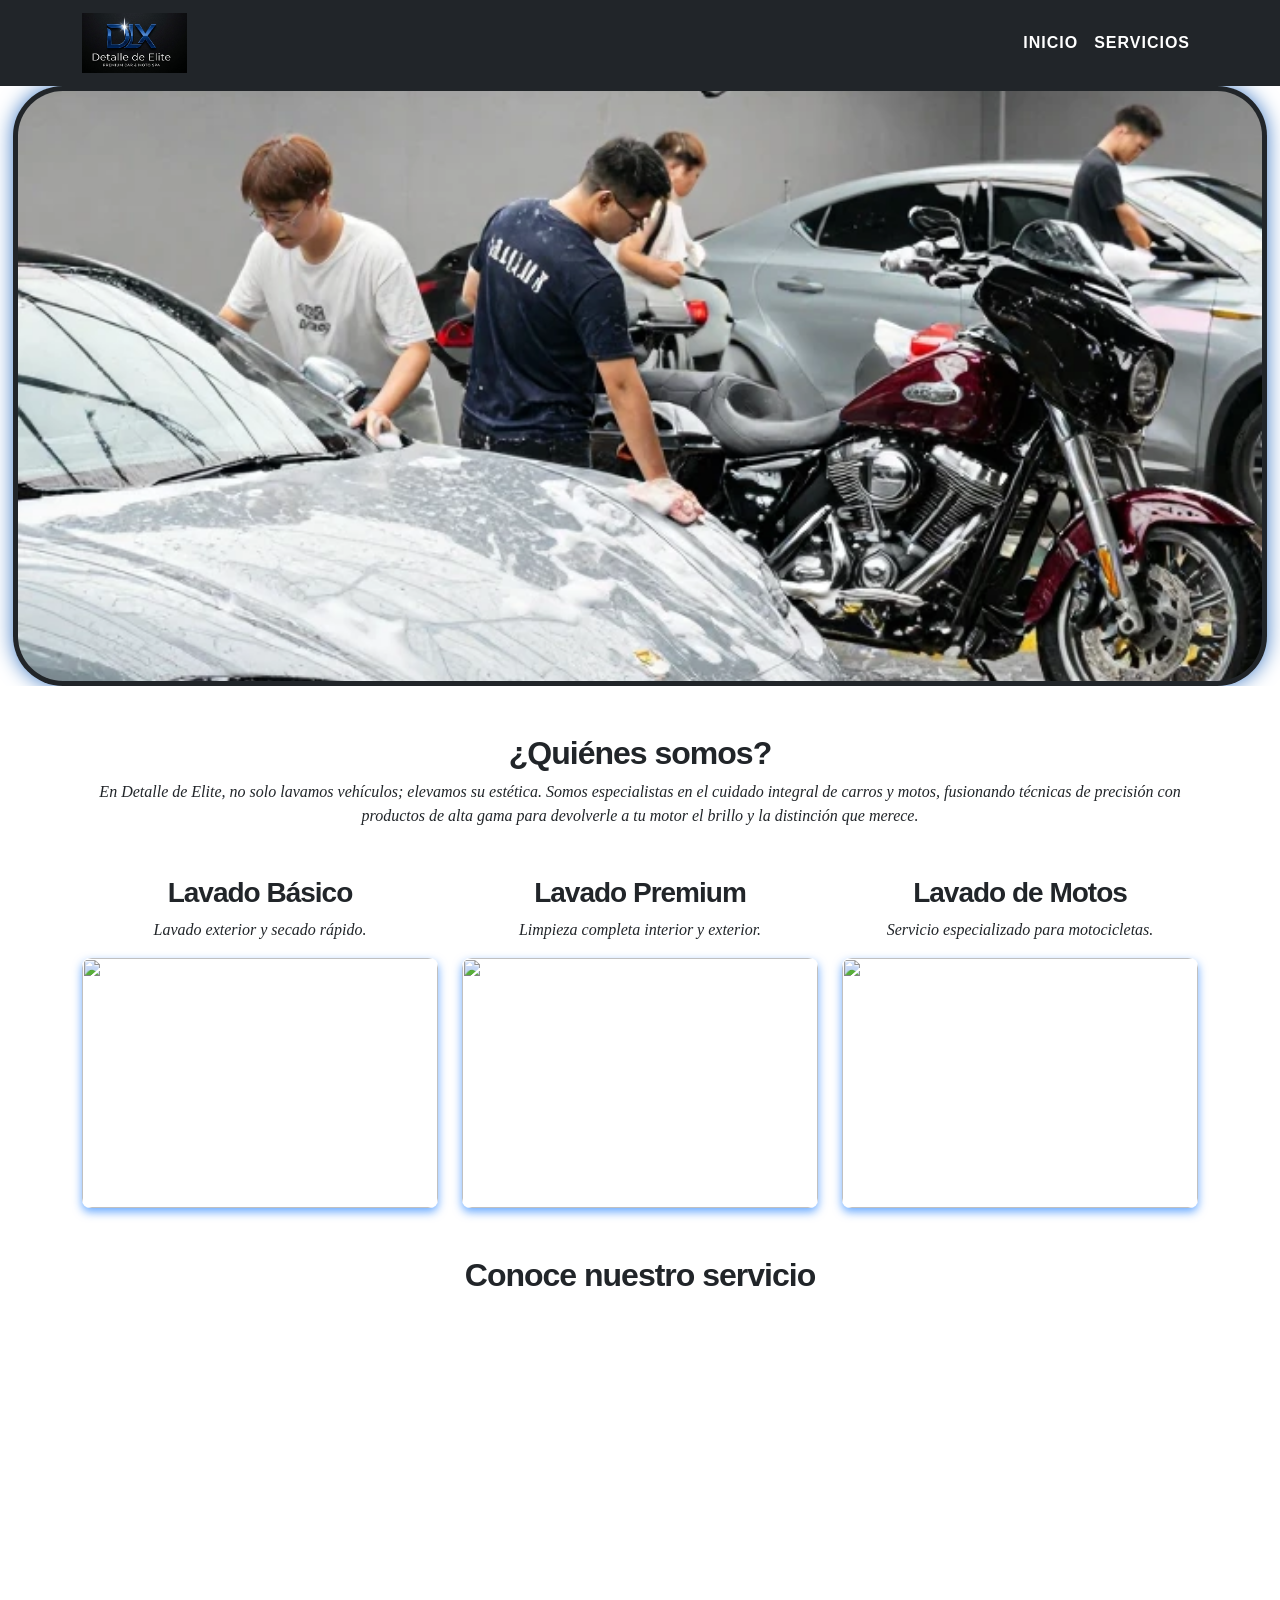
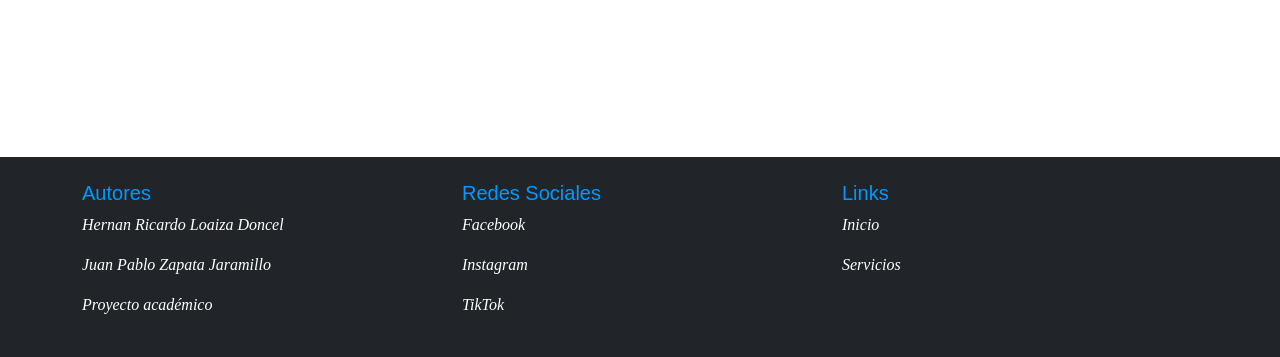
==== index.html @ a635e25a "corrigiendo rutas e imagenes" ====
<!DOCTYPE html>
<html lang="es">

<head>
  <meta charset="UTF-8">
  <meta name="viewport" content="width=device-width, initial-scale=1.0">
  <title>Lavadero Detalles De Elite</title>
  <link rel="icon" type="image/png" href="./imagenes/Logo.png" sizes="32x32">

  <!-- Bootstrap -->
  <link href="https://cdn.jsdelivr.net/npm/bootstrap@5.3.0/dist/css/bootstrap.min.css" rel="stylesheet">

  <!-- CSS propio -->
  <link rel="stylesheet" href="CSS/iniciostyle.css">
</head>

<body>

  <!-- NAVBAR -->
  <nav class="navbar navbar-expand-lg navbar-dark bg-dark">
    <div class="container">
      <a class="navbar-brand" href="index.html">
        <img src="./imagenes/Logo.png" alt="Logo Detalles De Elite" style="height: 60px; margin-right: 20px;">
      </a>

      <button class="navbar-toggler" data-bs-toggle="collapse" data-bs-target="#menu">
        <span class="navbar-toggler-icon"></span>
      </button>

      <div class="collapse navbar-collapse" id="menu">
        <ul class="navbar-nav ms-auto">
          <li class="nav-item">
            <a class="nav-link active" href="index.html"
              style="font-family: 'Trebuchet MS', sans-serif; font-weight: bold; text-transform: uppercase; letter-spacing: 1px;">Inicio</a>
          </li>
          <li class="nav-item">
            <a class="nav-link" href="pagina.html"
              style="font-family: 'Trebuchet MS', sans-serif; font-weight: bold; text-transform: uppercase; letter-spacing: 1px;">Servicios</a>
          </li>
        </ul>
      </div>
    </div>
  </nav>

  <!-- CAROUSEL -->
  <div id="carouselExample" class="carousel slide" data-bs-ride="carousel">
    <div class="carousel-inner">

      <div class="carousel-item active" data-bs-interval="3000">
        <img src="imagenes/Intro.png" class="d-block">
      </div>

      <div class="carousel-item" data-bs-interval="3000">
        <img src="imagenes/Intro1.png" class="d-block">
      </div>

      <div class="carousel-item" data-bs-interval="3000">
        <img src="imagenes/Intro2.png" class="d-block">
      </div>

      <div class="carousel-item" data-bs-interval="3000">
        <img src="imagenes/Intro3.jpg" class="d-block">
      </div>

    </div>
  </div>

  <!-- SECCIÓN 1 -->
  <section class="container mt-5">
    <h2 class="text-center">¿Quiénes somos?</h2>
    <p class="text-center">
      En Detalle de Elite, no solo lavamos vehículos; elevamos su estética. Somos especialistas en el cuidado integral
      de carros y motos, fusionando técnicas de precisión con productos de alta gama para devolverle a tu motor el
      brillo y la distinción que merece.
    </p>
  </section>

  <!-- SECCIÓN 2 -->
  <section class="container mt-5">
    <div class="row text-center">

      <div class="col-md-4">
        <h3>Lavado Básico</h3>
        <p>Lavado exterior y secado rápido.</p>
        <div class="img-container">
          <img src="imagenes/lavadobasico.jpg" class="img-fluid">
        </div>
      </div>

      <div class="col-md-4">
        <h3>Lavado Premium</h3>
        <p>Limpieza completa interior y exterior.</p>
        <div class="img-container">
          <img src="imagenes/lavadopremium.png" class="img-fluid">
        </div>
      </div>

      <div class="col-md-4">
        <h3>Lavado de Motos</h3>
        <p>Servicio especializado para motocicletas.</p>
        <div class="img-container">
          <img src="imagenes/lavadomoto.png" class="img-fluid">
        </div>
      </div>

    </div>
  </section>

  <!-- SECCIÓN 3 (VIDEO) -->
  <section class="container mt-5 text-center">
    <h2>Conoce nuestro servicio</h2>

    <iframe width="100%" height="400" 
    src="https://youtube.com/embed/6GSPquZeQvE"
    allowfullscreen>
    </iframe>
  </section>

  <!-- FOOTER -->
  <footer class="bg-dark text-white mt-5 p-4">
    <div class="container">
      <div class="row">

        <div class="col-md-4">
          <h5>Autores</h5>
          <p>Hernan Ricardo Loaiza Doncel</p>
          <p>Juan Pablo Zapata Jaramillo</p>
          <p>Proyecto académico</p>
        </div>

        <div class="col-md-4">
          <h5>Redes Sociales</h5>
          <p>Facebook</p>
          <p>Instagram</p>
          <p>TikTok</p>
        </div>

        <div class="col-md-4">
          <h5>Links</h5>
          <p><a href="./index.html" class="link-menu">Inicio</a></p>
          <p><a href="./pagina.html" class="link-menu">Servicios</a></p>
        </div>

      </div>
    </div>
  </footer>

  <!-- JS Bootstrap -->
  <script src="https://cdn.jsdelivr.net/npm/bootstrap@5.3.0/dist/js/bootstrap.bundle.min.js"></script>

</body>

</html>
---- CSS/iniciostyle.css ----
/* CAROUSEL */
.carousel-item img {
    background-color: #212529;
    padding: 5px 5px;
    height: 600px;
    width: 98%;
    object-fit: cover;
    border-radius: 50px;
    margin: auto;
    display: block;
    box-shadow: 0 0 20px #417BC5;
}

.nav-link {
    color: white;
    text-decoration: none;
}

.nav-link:hover {
    color: blue;
}

h2 {
    font-family: "Trebuchet MS", sans-serif;
    font-weight: 800;
    font-style: initial;
    letter-spacing: -1px;
}

h3 {
    font-family: "Trebuchet MS", sans-serif;
    font-weight: 800;
    font-style: initial;
    letter-spacing: -1px;
}

h5 {
    font-family: "Trebuchet MS", sans-serif;
    color: #0099ff;

}

p {
    font-family: 'Times New Roman', Times, serif;
    font-style: oblique;
}

/* IMÁGENES DE SERVICIOS */
section img {
    width: 100%;
    height: 250px;
    object-fit: cover;
    border-radius: 10px;
    margin-top: 0;
}

/* RESPONSIVE */
@media (max-width: 768px) {
    .carousel-item img {
        height: 250px;
    }
}

/* CONTENEDOR DE IMÁGENES */
.img-container {
    width: 100%;
    height: 250px;
    overflow: hidden;
    border-radius: 8px;
    margin: 0;
    display: block;
    box-shadow: 0 4px 10px rgba(0, 110, 255, 0.59);
}

/* IMÁGENES */
.img-container img {
    width: 100%;
    height: 100%;
    object-fit: cover;
    transition: transform 0.5s ease;
}

.link-menu {
    color: white;
    text-decoration: none;
}

.link-menu:hover {
    color: blue;
}
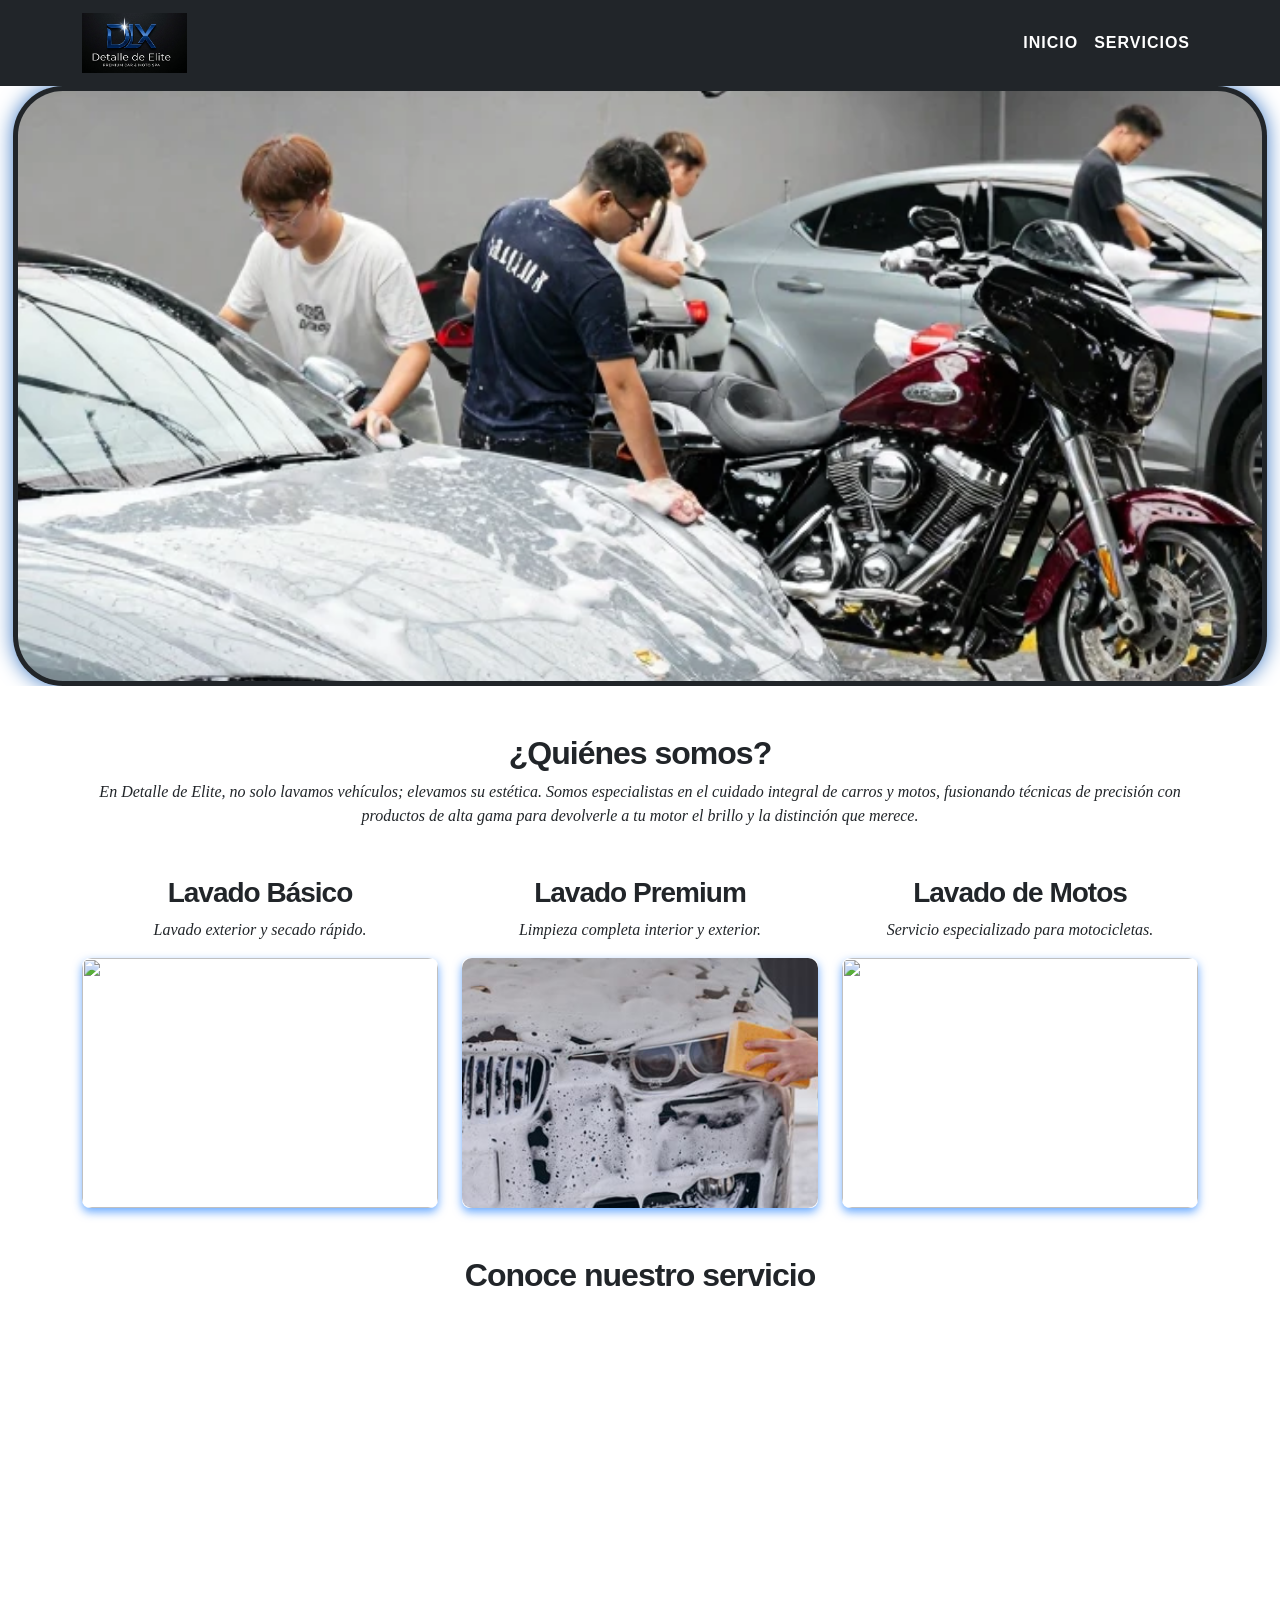
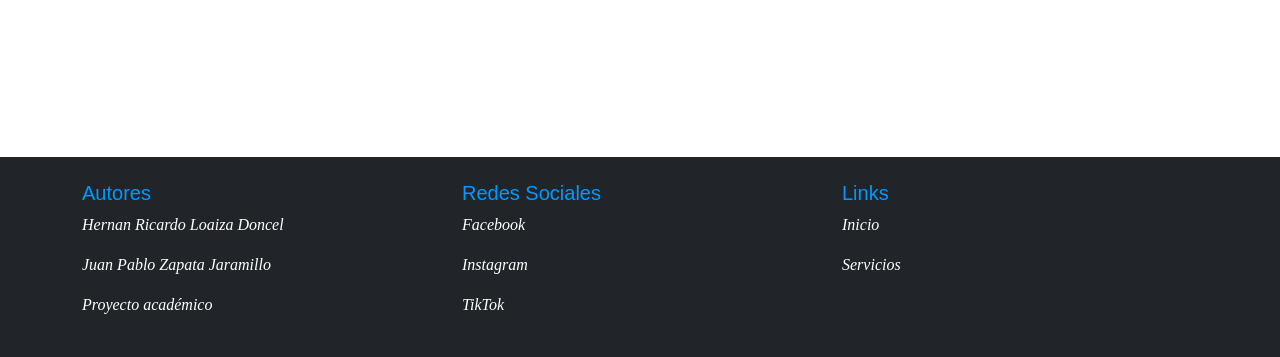
==== commit 59c84453: "imagen espuma" ====
--- a/index.html
+++ b/index.html
@@ -91,7 +91,7 @@
         <h3>Lavado Premium</h3>
         <p>Limpieza completa interior y exterior.</p>
         <div class="img-container">
-          <img src="imagenes/lavadopremium.png" class="img-fluid">
+          <img src="imagenes/lavadopremium.jpg" class="img-fluid">
         </div>
       </div>
 
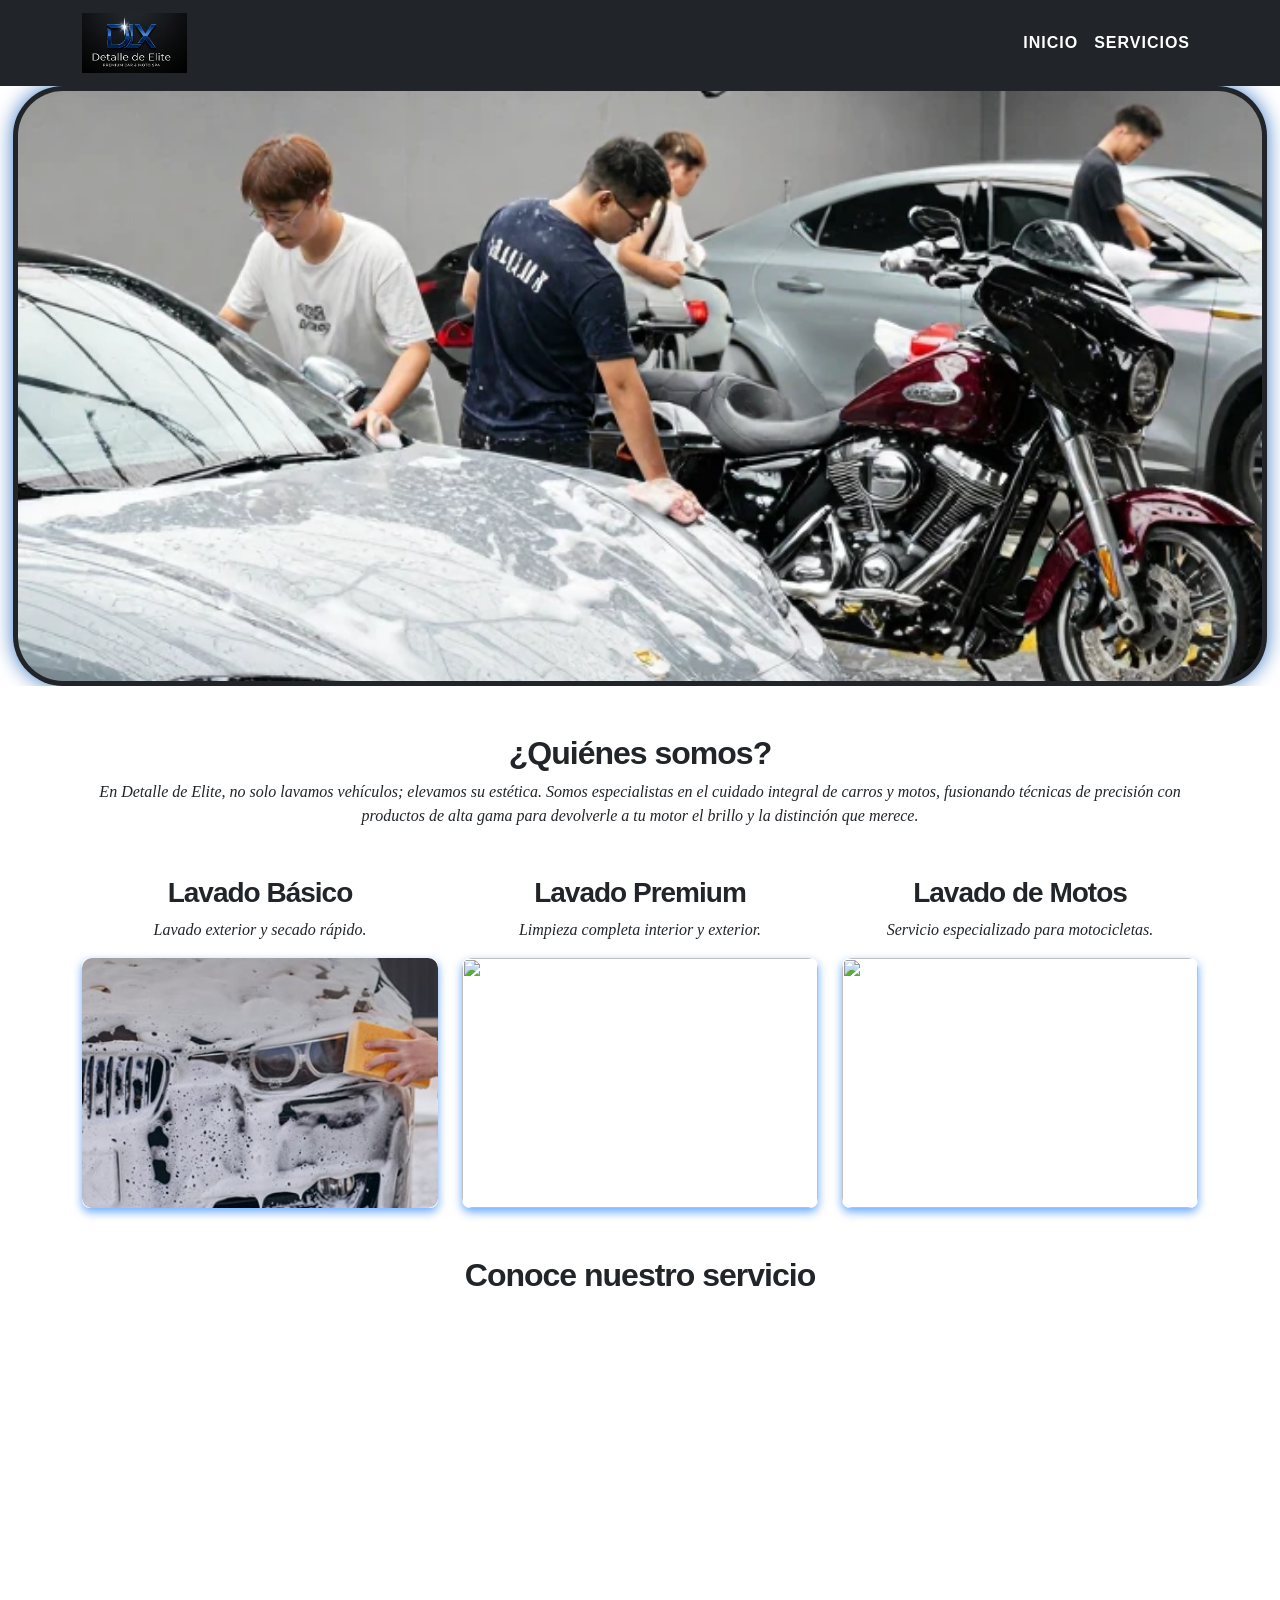
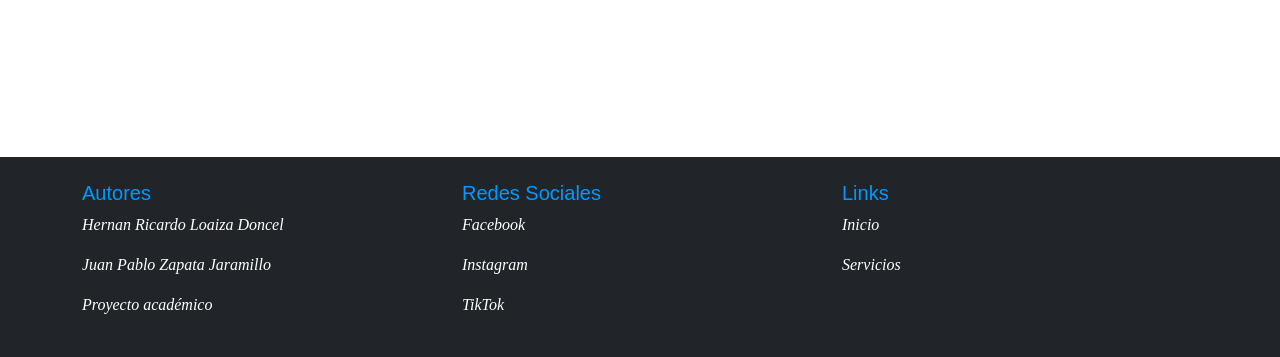
==== commit cd67ec40: "cambio de imagenes" ====
--- a/index.html
+++ b/index.html
@@ -83,7 +83,7 @@
         <h3>Lavado Básico</h3>
         <p>Lavado exterior y secado rápido.</p>
         <div class="img-container">
-          <img src="imagenes/lavadobasico.jpg" class="img-fluid">
+          <img src="imagenes/lavadopremium.jpg" class="img-fluid">
         </div>
       </div>
 
@@ -91,7 +91,7 @@
         <h3>Lavado Premium</h3>
         <p>Limpieza completa interior y exterior.</p>
         <div class="img-container">
-          <img src="imagenes/lavadopremium.jpg" class="img-fluid">
+          <img src="imagenes/lavadobasico.jpg" class="img-fluid">
         </div>
       </div>
 
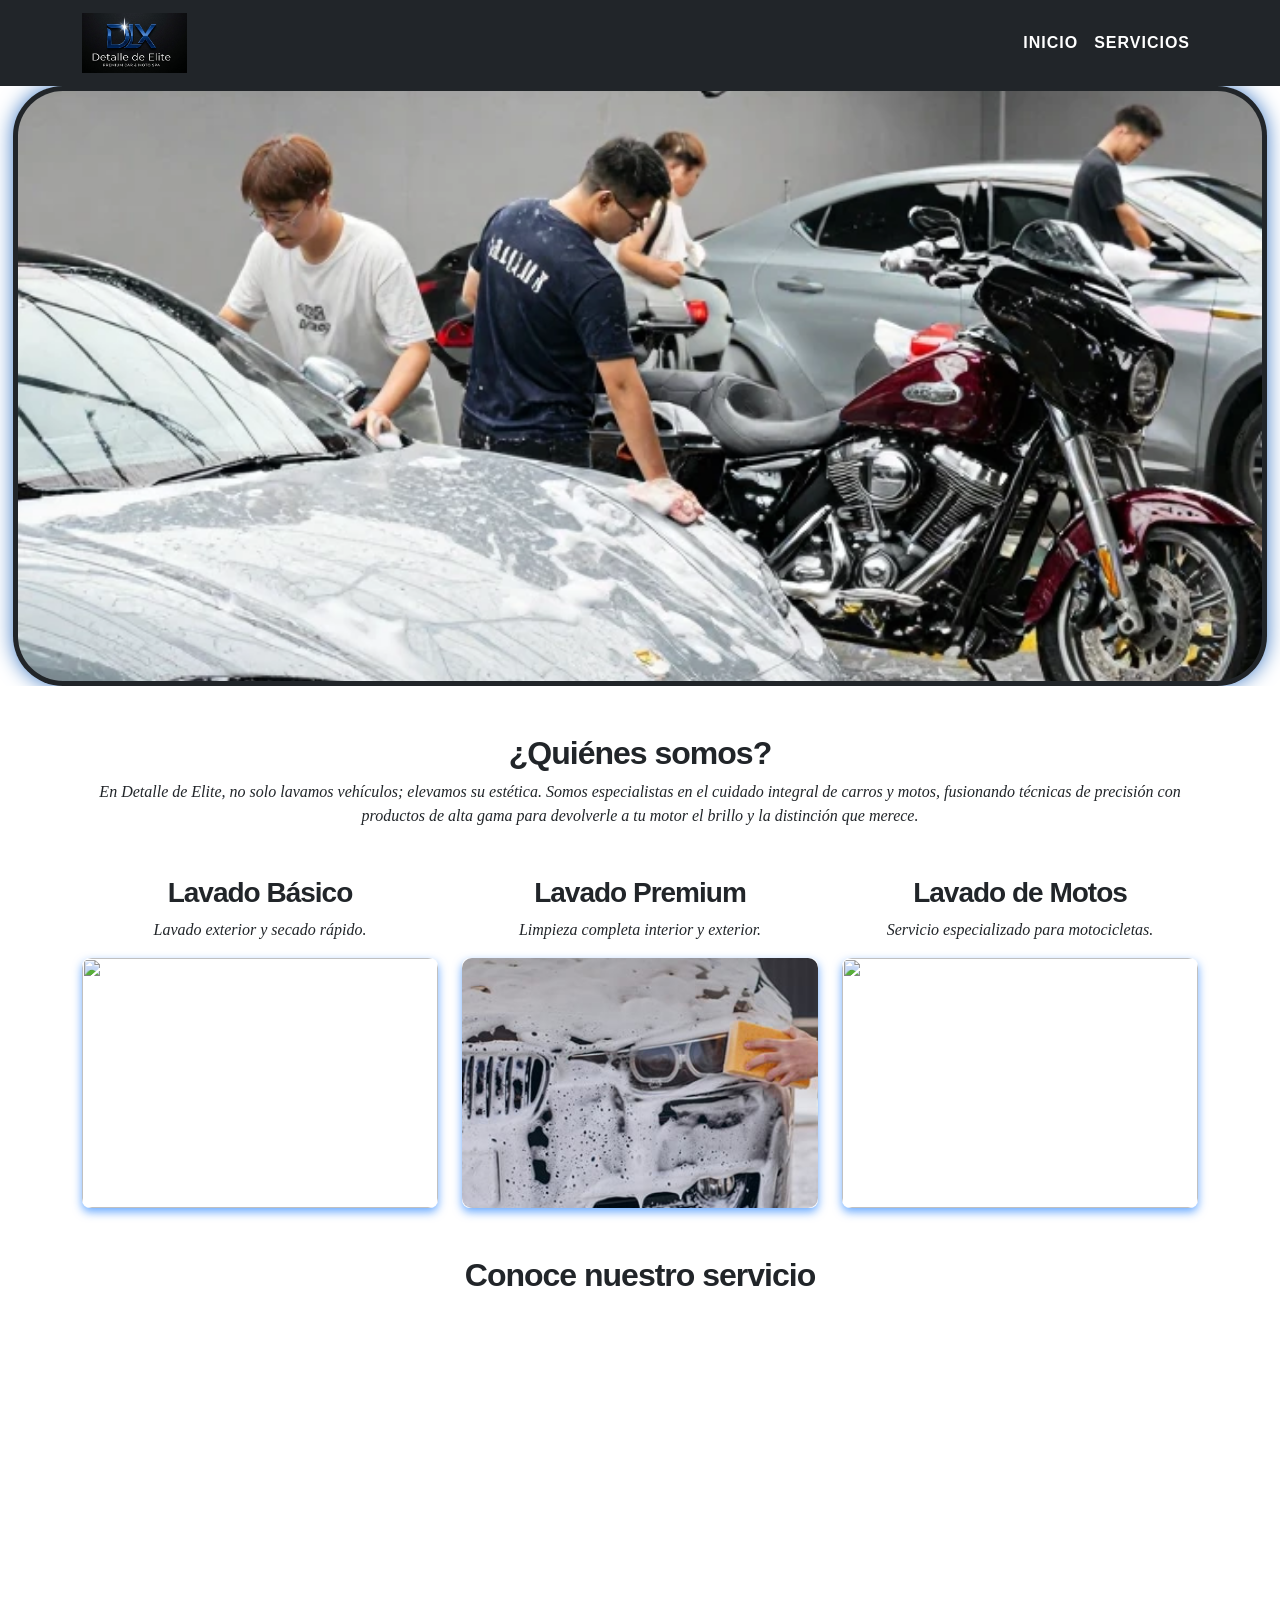
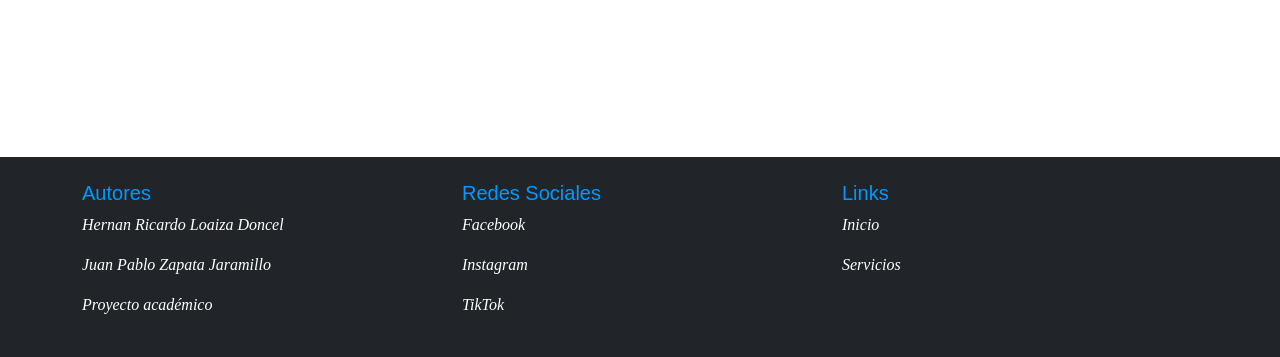
==== commit d8da0318: "probando cache" ====
--- a/index.html
+++ b/index.html
@@ -83,7 +83,7 @@
         <h3>Lavado Básico</h3>
         <p>Lavado exterior y secado rápido.</p>
         <div class="img-container">
-          <img src="imagenes/lavadopremium.jpg" class="img-fluid">
+          <img src="imagenes/lavadobasico.jpg" class="img-fluid">
         </div>
       </div>
 
@@ -91,7 +91,7 @@
         <h3>Lavado Premium</h3>
         <p>Limpieza completa interior y exterior.</p>
         <div class="img-container">
-          <img src="imagenes/lavadobasico.jpg" class="img-fluid">
+          <img src="imagenes/lavadopremium2.jpg" class="img-fluid">
         </div>
       </div>
 
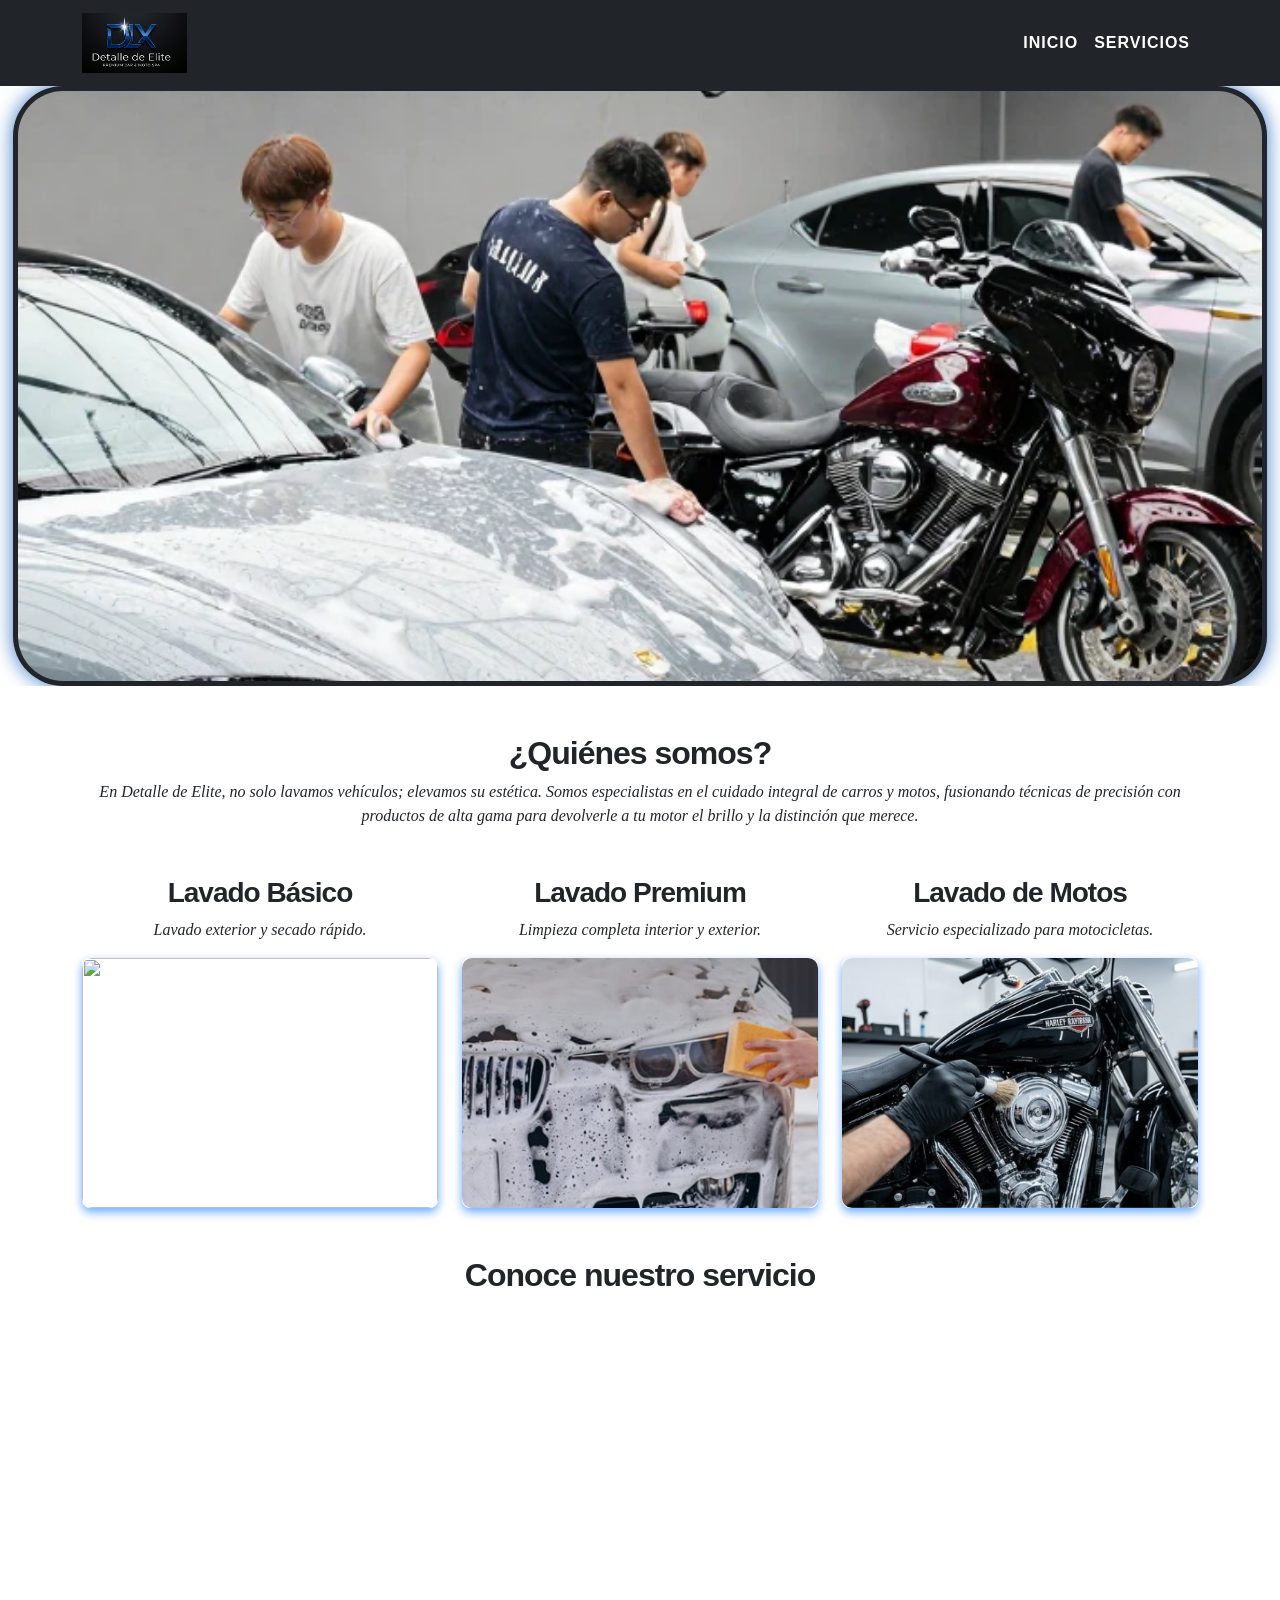
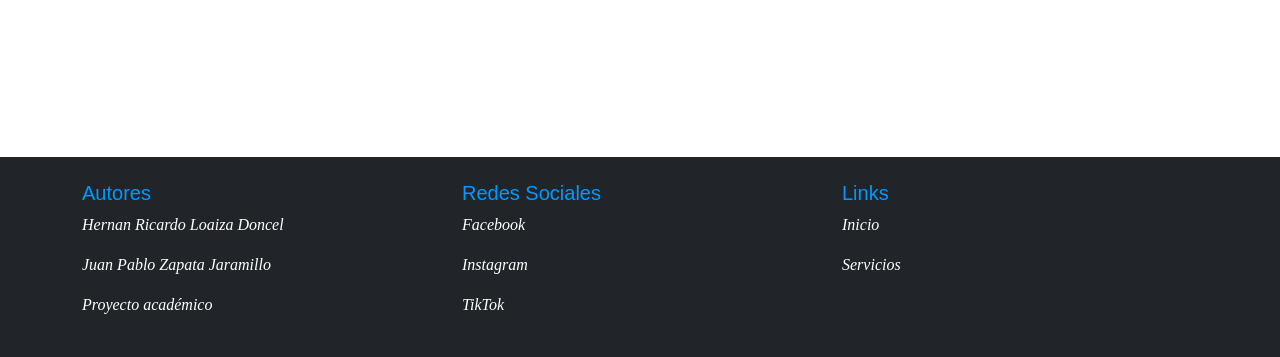
==== commit bf9d457f: "moto cache" ====
--- a/index.html
+++ b/index.html
@@ -99,7 +99,7 @@
         <h3>Lavado de Motos</h3>
         <p>Servicio especializado para motocicletas.</p>
         <div class="img-container">
-          <img src="imagenes/lavadomoto.png" class="img-fluid">
+          <img src="imagenes/lavadomoto3.png" class="img-fluid">
         </div>
       </div>
 
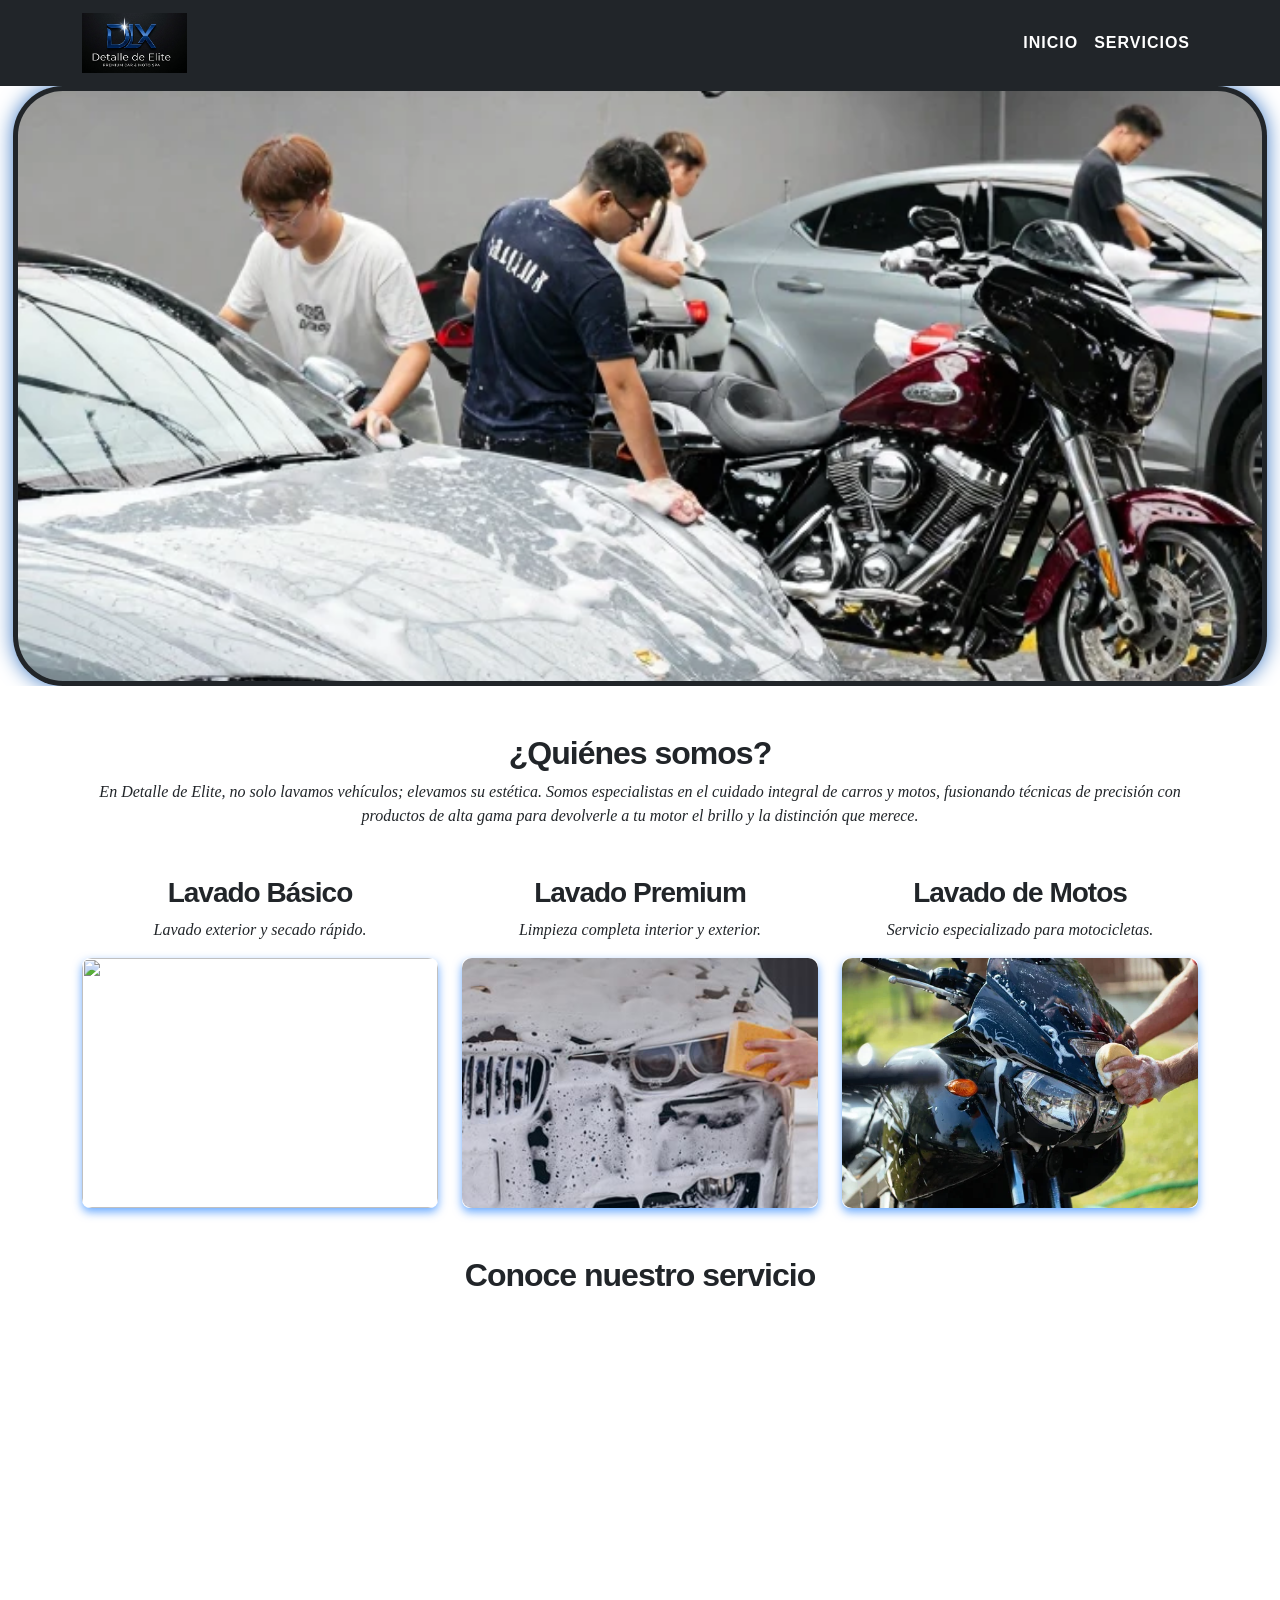
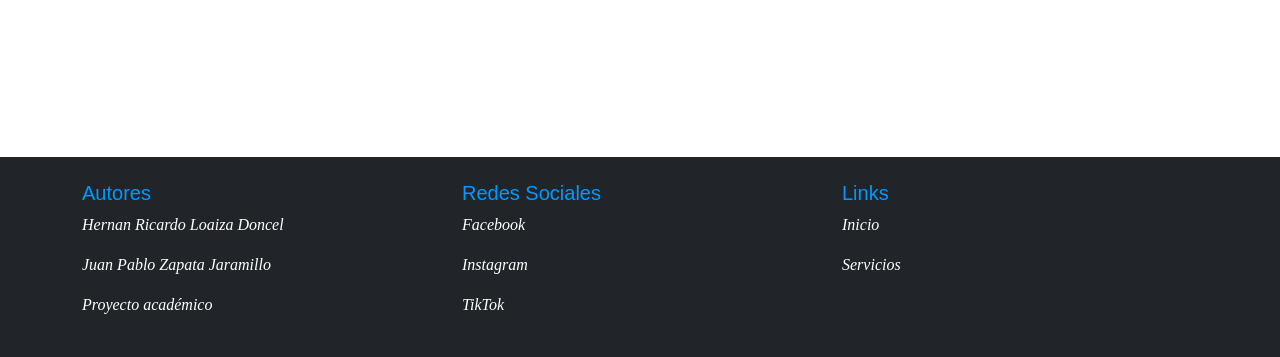
==== commit 9e3e7468: "imagen moto" ====
--- a/index.html
+++ b/index.html
@@ -99,7 +99,7 @@
         <h3>Lavado de Motos</h3>
         <p>Servicio especializado para motocicletas.</p>
         <div class="img-container">
-          <img src="imagenes/lavadomoto3.png" class="img-fluid">
+          <img src="imagenes/motolavada.jpg" class="img-fluid">
         </div>
       </div>
 
